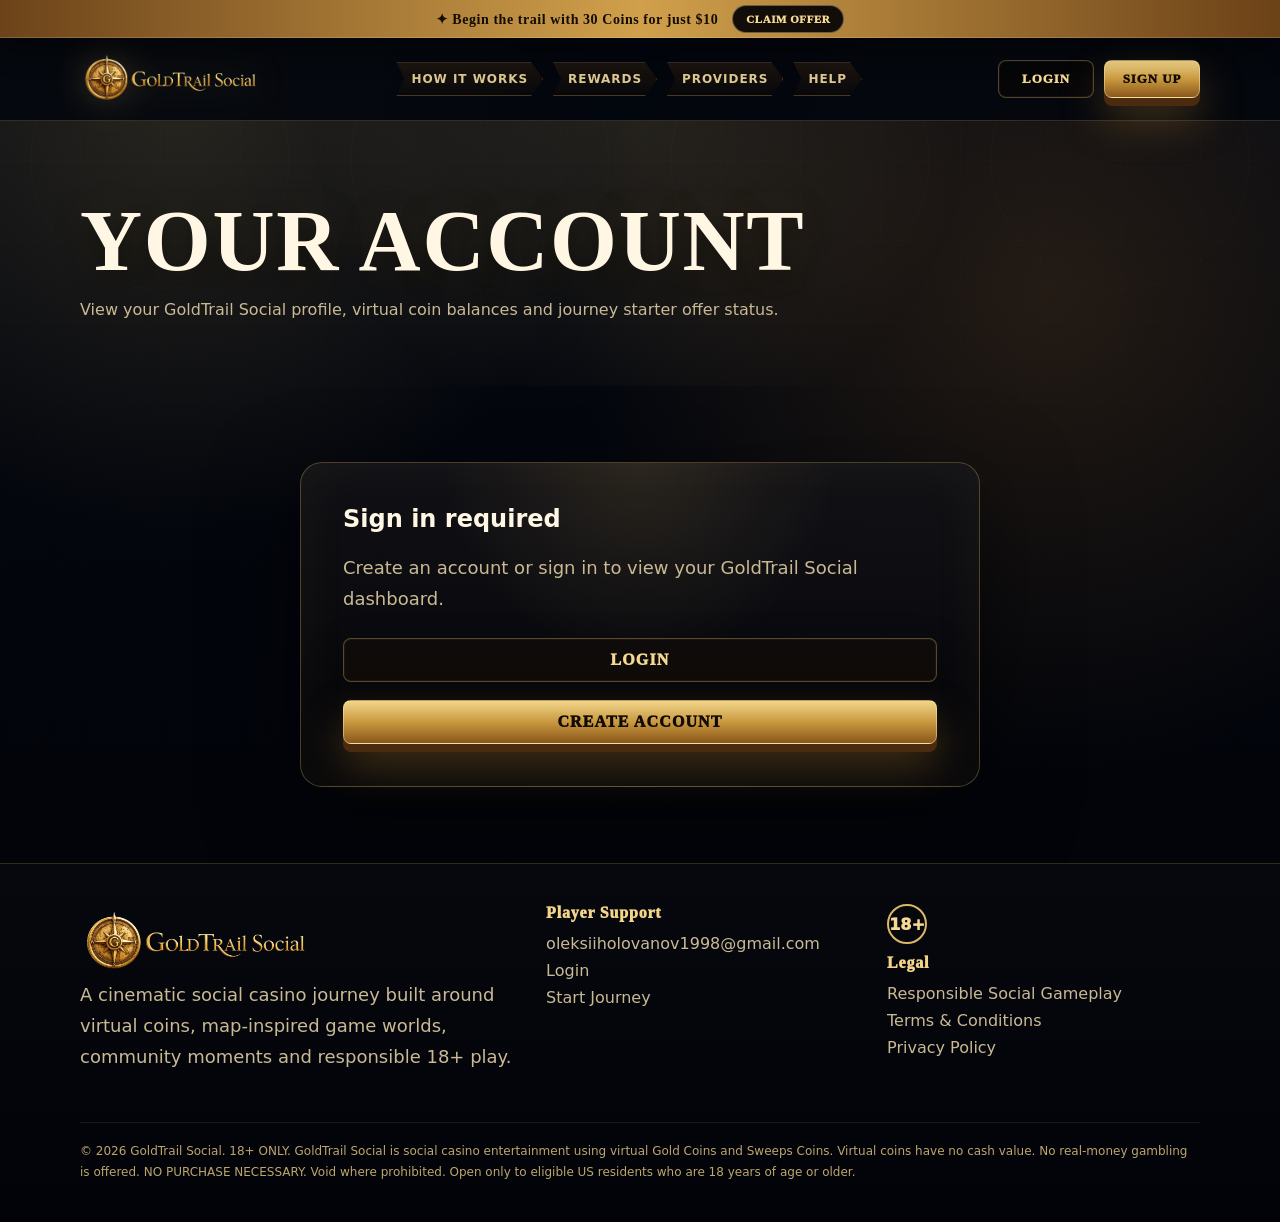
==== account/index.html @ 4b221a92 "Add files via upload" ====
<!doctype html>
<html lang="en-US">
<head>
  <meta charset="utf-8">
  <meta name="viewport" content="width=device-width, initial-scale=1">
  <meta http-equiv="Content-Security-Policy" content="default-src 'self'; script-src 'self' https://script.google.com https://script.googleusercontent.com; style-src 'self'; img-src 'self' data:; font-src 'self'; connect-src 'self'; frame-src https://script.google.com https://script.googleusercontent.com; object-src 'none'; base-uri 'self'; form-action 'self' https://script.google.com https://script.googleusercontent.com; upgrade-insecure-requests">
  <meta name="referrer" content="no-referrer">
  <title>Account | GoldTrail Social</title>
  <meta name="description" content="GoldTrail Social is a US social casino experience with virtual Gold Coins, Sweeps Coins, community play and a NO PURCHASE NECESSARY offer for eligible players.">
  <meta name="robots" content="index, follow">
  <meta property="og:title" content="Account | GoldTrail Social">
  <meta property="og:description" content="Join GoldTrail Social for virtual coin entertainment, social game themes and a starter offer. NO PURCHASE NECESSARY. Void where prohibited.">
  <meta property="og:type" content="website">
  <link rel="icon" type="image/x-icon" href="../assets/img/favicon.ico?v=gt-journey-v2-header-buttons">
  <link rel="preload" as="image" href="../assets/img/goldtrail-social-logo.webp?v=gt-journey-v2-header-buttons">
  <link rel="stylesheet" href="../assets/css/styles.css?v=gt-journey-v2-header-buttons">
  <script src="../assets/js/config.js?v=gt-journey-v2-header-buttons" defer></script>
  <script src="../assets/js/app.js?v=gt-journey-v2-header-buttons" defer></script>
</head>
<body>
  <div class="promo-bar" role="banner">
    <div class="promo-bar__inner container">
      <span>✦ <span data-main-offer>Begin the trail with 30 Coins for just $10</span></span>
      <a class="promo-bar__btn" href="../signup/">Claim Offer</a>
    </div>
  </div>
  <header class="site-header">
    <div class="header-inner container">
      <a class="logo" href="../" aria-label="GoldTrail Social home">
        <img src="../assets/img/goldtrail-social-logo.webp?v=gt-journey-v2-header-buttons" width="866" height="288" alt="GoldTrail Social logo with golden compass" decoding="async">
      </a>
      <nav class="wayfinder" aria-label="Journey navigation">
        <a href="../#how-it-works">How it works</a>
        <a href="../#rewards">Rewards</a>
        <a href="../#providers">Providers</a>
        <a href="../#faq">Help</a>
      </nav>
      <nav class="nav-actions" aria-label="Primary navigation">
        <a class="btn btn-ghost btn-small" href="../login/">Login</a>
        <a class="btn btn-primary btn-small" href="../signup/">Sign Up</a>
      </nav>
    </div>
  </header>

  <main class="page-hero">
    <div class="container">
      <h1>Your account</h1>
      <p>View your GoldTrail Social profile, virtual coin balances and journey starter offer status.</p>
    </div>
  </main>
  <section class="section">
    <div class="container dashboard-grid" data-account-page>
      <section class="dashboard-card">
        <span class="badge">Signed in</span>
        <h2 class="section-title">Welcome, <span data-account-name>Player</span></h2>
        <p class="section-lead">Email: <strong data-account-email></strong></p>
        <div class="balance-grid">
          <div class="balance-box">Gold Coins<strong data-gold-balance>30 GC</strong></div>
          <div class="balance-box">Sweeps Coins<strong data-sweeps-balance>2 SC</strong></div>
        </div>
      </section>
      <aside class="dashboard-card">
        <h2>Starter package</h2>
        <p class="section-lead">Your starter offer is available. Confirm the package when you are ready and keep playing with virtual Gold Coins. Purchase is optional and not required to play.</p>
        <p class="secure-note">18+ only. Virtual coins have no cash value. NO PURCHASE NECESSARY. Void where prohibited.</p>
        <div class="account-actions">
          <a class="btn btn-primary btn-full" href="../checkout/">Buy Offer</a>
          <button class="btn btn-ghost btn-full" type="button" data-logout>Log Out</button>
        </div>
      </aside>
    </div>
  </section>
  <footer class="site-footer">
    <div class="container footer-grid">
      <div>
        <a class="footer-logo" href="../" aria-label="GoldTrail Social home"><img src="../assets/img/goldtrail-social-logo.webp?v=gt-journey-v2-header-buttons" width="866" height="288" loading="lazy" alt="GoldTrail Social logo with golden compass" decoding="async"></a>
        <p class="section-lead">A cinematic social casino journey built around virtual coins, map-inspired game worlds, community moments and responsible 18+ play.</p>
      </div>
      <div>
        <div class="footer-title">Player Support</div>
        <div class="footer-links">
          <a data-support-email href="mailto:oleksiiholovanov1998@gmail.com">oleksiiholovanov1998@gmail.com</a>
          <a href="../login/">Login</a>
          <a href="../signup/">Start Journey</a>
        </div>
      </div>
      <div>
        <div class="age-badge">18+</div>
        <div class="footer-title">Legal</div>
        <div class="footer-links">
          <a href="../responsible-social-gameplay/">Responsible Social Gameplay</a>
          <a href="../terms/">Terms & Conditions</a>
          <a href="../privacy/">Privacy Policy</a>
        </div>
      </div>
    </div>
    <div class="container disclaimer">
      © <span data-year></span> <span data-brand>GoldTrail Social</span>. 18+ ONLY. GoldTrail Social is social casino entertainment using virtual Gold Coins and Sweeps Coins. Virtual coins have no cash value. No real-money gambling is offered. NO PURCHASE NECESSARY. Void where prohibited. Open only to eligible US residents who are 18 years of age or older.
    </div>
  </footer>
</body>
</html>
---- assets/css/styles.css ----
:root {
  --bg: #020b1b;
  --bg-soft: #061633;
  --bg-panel: rgba(6, 21, 48, 0.86);
  --bg-panel-strong: rgba(2, 12, 29, 0.94);
  --text: #f5fbff;
  --text-muted: #a9bdd8;
  --blue: #0087ff;
  --blue-2: #00c2ff;
  --gold: #ffcf23;
  --gold-2: #ff9d00;
  --green: #48e56f;
  --red: #ff5a6f;
  --border: rgba(70, 178, 255, 0.35);
  --shadow: 0 24px 70px rgba(0, 0, 0, 0.35);
  --radius-xl: 28px;
  --radius-lg: 20px;
  --radius-md: 14px;
  --container: 1120px;
  --font-body: Inter, ui-sans-serif, system-ui, -apple-system, BlinkMacSystemFont, "Segoe UI", Arial, sans-serif;
  --font-display: Impact, Haettenschweiler, "Arial Narrow Bold", sans-serif;
}

* { box-sizing: border-box; }
html { scroll-behavior: smooth; }
body {
  margin: 0;
  font-family: var(--font-body);
  color: var(--text);
  background:
    radial-gradient(circle at 18% 6%, rgba(0, 135, 255, 0.35), transparent 30%),
    radial-gradient(circle at 82% 18%, rgba(255, 207, 35, 0.13), transparent 28%),
    linear-gradient(180deg, #031128 0%, var(--bg) 38%, #010714 100%);
  min-height: 100vh;
  overflow-x: hidden;
}

body::before {
  content: "";
  position: fixed;
  inset: 0;
  pointer-events: none;
  background-image: linear-gradient(rgba(255,255,255,0.03) 1px, transparent 1px), linear-gradient(90deg, rgba(255,255,255,0.025) 1px, transparent 1px);
  background-size: 48px 48px;
  mask-image: linear-gradient(to bottom, rgba(0,0,0,0.75), rgba(0,0,0,0.1));
  z-index: -1;
}

a { color: inherit; text-decoration: none; }
a:hover { color: var(--gold); }
img { max-width: 100%; display: block; height: auto; }
button, input, select { font: inherit; }

.container { width: min(100% - 32px, var(--container)); margin-inline: auto; }
.section { padding: 76px 0; position: relative; }
.text-center { text-align: center; }

.promo-bar {
  position: sticky;
  top: 0;
  z-index: 60;
  background: linear-gradient(90deg, #0873e6 0%, #13b5ff 52%, #0475e9 100%);
  color: white;
  box-shadow: 0 10px 26px rgba(0, 93, 255, 0.28);
}
.promo-bar__inner {
  min-height: 38px;
  display: flex;
  align-items: center;
  justify-content: center;
  gap: 14px;
  font-weight: 900;
  letter-spacing: .01em;
  font-size: 14px;
}
.promo-bar strong { color: var(--gold); text-shadow: 0 1px 0 rgba(0,0,0,.25); }
.promo-bar__btn {
  background: var(--gold);
  color: #071326;
  border: 0;
  border-radius: 999px;
  padding: 7px 13px;
  font-size: 11px;
  font-weight: 950;
  text-transform: uppercase;
  box-shadow: 0 6px 0 rgba(138, 85, 0, .28), 0 12px 20px rgba(255, 207, 35, .26);
}
.promo-bar__btn:hover,
.promo-bar__btn:focus-visible {
  background: var(--gold);
  color: #071326;
  box-shadow: 0 6px 0 rgba(138, 85, 0, .28), 0 12px 20px rgba(255, 207, 35, .26);
  transform: none;
}

.site-header {
  position: sticky;
  top: 38px;
  z-index: 55;
  backdrop-filter: blur(16px);
  background: rgba(2, 11, 27, .82);
  border-bottom: 1px solid rgba(255,255,255,.07);
}
.header-inner {
  min-height: 74px;
  display: flex;
  align-items: center;
  justify-content: space-between;
  gap: 18px;
}
.logo {
  display: inline-flex;
  align-items: center;
  gap: 10px;
  min-width: 0;
  flex: 0 1 auto;
}
.logo img {
  display: block;
  height: 58px;
  width: auto;
  max-width: min(48vw, 300px);
  object-fit: contain;
  filter: drop-shadow(0 0 18px rgba(255,207,35,.14));
}
.nav-actions { display: flex; align-items: center; gap: 10px; }
.btn {
  display: inline-flex;
  align-items: center;
  justify-content: center;
  gap: 8px;
  min-height: 44px;
  border-radius: 999px;
  border: 1px solid transparent;
  padding: 12px 22px;
  font-weight: 950;
  text-transform: uppercase;
  letter-spacing: .02em;
  cursor: pointer;
  transition: transform .18s ease, box-shadow .18s ease, border-color .18s ease, background .18s ease;
}
.btn:hover { transform: translateY(-2px); }
.btn:active { transform: translateY(0); }
.btn-primary {
  background: linear-gradient(180deg, #ffdd42, #ffb700 48%, #ff9500);
  color: #061326;
  box-shadow: 0 9px 0 #9c5c00, 0 18px 38px rgba(255, 184, 0, .26);
}
.btn-primary:hover { color: #061326; box-shadow: 0 7px 0 #9c5c00, 0 20px 46px rgba(255, 184, 0, .36); }
.btn-secondary {
  background: linear-gradient(180deg, #0c8aff, #0061e5);
  color: #fff;
  box-shadow: 0 9px 0 #003b9d, 0 20px 40px rgba(0, 126, 255, .25);
}
.btn-ghost {
  background: rgba(6, 21, 48, .78);
  color: #fff;
  border-color: rgba(255,255,255,.14);
  box-shadow: inset 0 0 0 1px rgba(255,255,255,.04);
}
.btn-small { min-height: 38px; padding: 9px 15px; font-size: 13px; }
.btn-full { width: 100%; }
.btn[disabled] { opacity: .62; cursor: not-allowed; transform: none; }

.hero {
  position: relative;
  min-height: 720px;
  display: grid;
  place-items: center;
  overflow: hidden;
  isolation: isolate;
}
.hero::before,
.hero::after {
  content: "";
  position: absolute;
  inset: 0;
  z-index: -2;
}
.hero::before {
  background:
    linear-gradient(180deg, rgba(2,11,27,.08), rgba(2,11,27,.82) 70%, rgba(2,11,27,.98)),
    url('../img/hero-treasure-map-journey.webp') center top / contain no-repeat;
}
.hero::after {
  background: url('../img/hero-golden-path-overlay.webp') center top / contain no-repeat;
  opacity: .55;
  mix-blend-mode: screen;
}
.hero__inner { padding: 80px 0 56px; display: grid; gap: 42px; align-items: center; }
.hero__copy { text-align: center; max-width: 850px; margin-inline: auto; }
.badge {
  display: inline-flex;
  align-items: center;
  gap: 8px;
  border: 1px solid rgba(255, 207, 35, .42);
  color: #fff8d1;
  background: rgba(255, 207, 35, .08);
  border-radius: 999px;
  padding: 8px 14px;
  font-weight: 850;
  font-size: 13px;
  text-transform: uppercase;
  letter-spacing: .06em;
}
.hero h1,
.display-title {
  font-family: var(--font-display);
  text-transform: uppercase;
  line-height: .88;
  letter-spacing: .01em;
  margin: 18px 0 16px;
  font-size: clamp(56px, 11vw, 140px);
  text-shadow: 0 8px 0 rgba(0,0,0,.34), 0 0 46px rgba(0, 194, 255, .22);
}
.hero h1 span,
.display-title span { color: var(--gold); }
.hero p { color: #d4e6ff; max-width: 700px; margin: 0 auto 28px; font-size: clamp(16px, 2vw, 20px); line-height: 1.7; }
.hero__actions { display: flex; flex-wrap: wrap; justify-content: center; gap: 14px; }
.trust-row {
  display: flex;
  flex-wrap: wrap;
  justify-content: center;
  gap: 12px;
  margin-top: 22px;
  color: #c4d8f1;
  font-size: 13px;
}
.trust-row span {
  border: 1px solid rgba(255,255,255,.12);
  border-radius: 999px;
  padding: 8px 12px;
  background: rgba(0,0,0,.18);
}

.social-cards {
  display: grid;
  grid-template-columns: repeat(3, minmax(0, 1fr));
  gap: 18px;
  align-items: stretch;
  margin-top: -150px;
  position: relative;
  z-index: 3;
}
.social-card {
  background: #f8fbff;
  color: #071326;
  border-radius: 20px;
  padding: 12px;
  box-shadow: 0 24px 50px rgba(0, 0, 0, .34);
  transform: rotate(var(--tilt, 0deg));
}
.social-card:nth-child(1) { --tilt: -3deg; }
.social-card:nth-child(2) { --tilt: 1.5deg; }
.social-card:nth-child(3) { --tilt: 3deg; }
.social-card__media {
  width: 100%;
  aspect-ratio: 4 / 3;
  border-radius: 14px;
  overflow: hidden;
  display: grid;
  place-items: center;
  background: linear-gradient(180deg, #eef6ff, #dfeafa);
}
.social-card img { width: 100%; height: 100%; object-fit: contain; border-radius: 14px; }
.social-card__bar { display: flex; justify-content: space-between; align-items: center; padding: 12px 4px 4px; font-weight: 900; }
.social-card__likes {
  color: #071326;
  background: #ffcf23;
  border: 1px solid rgba(7, 19, 38, .18);
  border-radius: 999px;
  padding: 4px 8px;
  box-shadow: 0 2px 0 rgba(7, 19, 38, .18);
}
.social-card__caption { color: #23314a; font-size: 13px; padding: 0 4px 8px; }

.value-card {
  background: linear-gradient(180deg, rgba(4, 25, 60, .92), rgba(1, 10, 24, .92));
  border: 1px solid var(--border);
  border-radius: var(--radius-xl);
  padding: clamp(26px, 5vw, 54px);
  box-shadow: var(--shadow), inset 0 0 46px rgba(0, 194, 255, .08);
  text-align: center;
  position: relative;
  overflow: hidden;
}
.value-card::before {
  content: "";
  position: absolute;
  inset: -2px;
  background: radial-gradient(circle at 50% 0, rgba(0, 194, 255, .28), transparent 48%);
  pointer-events: none;
}
.kicker { color: var(--gold); font-size: 15px; font-weight: 950; text-transform: uppercase; letter-spacing: .12em; }
.section-title {
  font-family: var(--font-display);
  text-transform: uppercase;
  margin: 10px 0 12px;
  font-size: clamp(42px, 7vw, 86px);
  line-height: .9;
  text-shadow: 0 6px 0 rgba(0,0,0,.28);
}
.section-title span { color: var(--gold); }
.section-lead { color: var(--text-muted); font-size: 18px; line-height: 1.7; max-width: 760px; margin: 0 auto 24px; }

.games-grid {
  display: grid;
  grid-template-columns: repeat(6, minmax(120px, 1fr));
  gap: 14px;
  align-items: center;
  margin-top: 34px;
}
.game-card {
  position: relative;
  aspect-ratio: 1 / 1;
  border-radius: 20px;
  overflow: hidden;
  border: 1px solid rgba(255,255,255,.12);
  box-shadow: 0 22px 44px rgba(0,0,0,.3);
  background: radial-gradient(circle at 50% 18%, rgba(0,194,255,.13), transparent 42%), #071326;
  transition: transform .2s ease, box-shadow .2s ease;
}
.game-card:hover { transform: translateY(-8px) scale(1.02); box-shadow: 0 28px 58px rgba(0,0,0,.44); }
.game-card.featured { transform: scale(1.08); border-color: rgba(255,207,35,.7); z-index: 2; }
.game-card.featured:hover { transform: translateY(-8px) scale(1.1); }
.game-card img {
  width: 100%;
  height: 100%;
  aspect-ratio: 1 / 1;
  object-fit: contain;
  padding: 8px 8px 42px;
}
.game-card__label {
  position: absolute;
  left: 10px; right: 10px; bottom: 10px;
  padding: 8px 10px;
  background: rgba(0,0,0,.55);
  backdrop-filter: blur(8px);
  border-radius: 12px;
  font-weight: 900;
  font-size: 13px;
  text-align: center;
}
.providers {
  display: grid;
  grid-template-columns: repeat(7, minmax(80px, 1fr));
  gap: 12px;
  margin-top: 40px;
}
.provider {
  display: grid;
  place-items: center;
  min-height: 94px;
  padding: 16px;
  border-radius: 18px;
  background: rgba(255,255,255,.045);
  border: 1px solid rgba(255,255,255,.08);
}
.provider img { width: 54px; height: 54px; object-fit: contain; opacity: .93; }
.provider span { margin-top: 8px; color: #d9e8ff; font-size: 12px; font-weight: 850; text-align: center; }

.cta-panel {
  position: relative;
  overflow: hidden;
  border-radius: var(--radius-xl);
  min-height: 520px;
  display: grid;
  align-items: end;
  padding: clamp(28px, 6vw, 64px);
  background:
    radial-gradient(circle at 80% 26%, rgba(0,194,255,.22), transparent 34%),
    linear-gradient(180deg, rgba(2,11,27,.18), rgba(2,11,27,.98));
  border: 1px solid rgba(255,255,255,.12);
  box-shadow: var(--shadow);
}
.cta-panel::before {
  content: "";
  position: absolute;
  inset: 0;
  background: url('../img/cta-community-treasure-map.webp') right bottom / contain no-repeat;
  opacity: .92;
  pointer-events: none;
}
.cta-panel::after {
  content: "";
  position: absolute;
  inset: 0;
  background: linear-gradient(90deg, rgba(2,11,27,.98) 0%, rgba(2,11,27,.82) 42%, rgba(2,11,27,.18) 100%);
  pointer-events: none;
}
.cta-panel__content { max-width: 560px; position: relative; z-index: 2; }

.faq-list { display: grid; gap: 12px; max-width: 900px; margin: 32px auto 0; }
details {
  background: rgba(3, 18, 43, .82);
  border: 1px solid var(--border);
  border-radius: 18px;
  padding: 0;
  overflow: hidden;
}
summary {
  cursor: pointer;
  list-style: none;
  padding: 18px 22px;
  font-weight: 900;
  display: flex;
  justify-content: space-between;
  gap: 18px;
}
summary::-webkit-details-marker { display: none; }
summary::after { content: "+"; color: var(--gold); font-weight: 900; }
details[open] summary::after { content: "–"; }
details p { margin: 0; padding: 0 22px 20px; color: var(--text-muted); line-height: 1.7; }

.site-footer {
  border-top: 1px solid rgba(255,255,255,.08);
  background: #010713;
  padding: 40px 0;
}
.footer-grid { display: grid; grid-template-columns: 1.4fr 1fr 1fr; gap: 28px; align-items: start; }
.footer-logo img { width: 230px; max-width: 100%; height: auto; }
.footer-title { font-weight: 950; color: #fff; margin-bottom: 12px; }
.footer-links { display: grid; gap: 8px; color: var(--text-muted); }
.disclaimer { margin-top: 26px; color: #8ba4c8; font-size: 12px; line-height: 1.7; border-top: 1px solid rgba(255,255,255,.08); padding-top: 18px; }
.age-badge { display: inline-grid; place-items: center; width: 40px; height: 40px; border-radius: 50%; border: 2px solid #fff; font-weight: 950; margin-bottom: 10px; }

.page-hero {
  padding: 82px 0 46px;
  background: radial-gradient(circle at 50% 0, rgba(0,135,255,.22), transparent 48%);
}
.page-hero h1 { margin: 0 0 14px; font-family: var(--font-display); text-transform: uppercase; font-size: clamp(46px, 8vw, 86px); line-height: .9; }
.page-hero p { color: var(--text-muted); line-height: 1.7; max-width: 720px; }
.legal-content, .auth-card, .dashboard-card, .checkout-card {
  background: rgba(4, 19, 45, .82);
  border: 1px solid var(--border);
  border-radius: var(--radius-xl);
  box-shadow: var(--shadow);
  padding: clamp(22px, 4vw, 42px);
}
.legal-content h2 { margin-top: 30px; color: #fff; }
.legal-content p, .legal-content li { color: var(--text-muted); line-height: 1.75; }
.legal-content ul { padding-left: 22px; }

.auth-wrap {
  min-height: calc(100vh - 112px);
  display: grid;
  align-items: center;
  padding: 60px 0 80px;
}
.auth-card { max-width: 520px; margin-inline: auto; width: 100%; }
.form-offer {
  display: grid;
  grid-template-columns: 92px 1fr;
  gap: 14px;
  align-items: center;
  padding: 12px;
  border-radius: 18px;
  background: linear-gradient(135deg, rgba(7,48,120,.94), rgba(6,15,44,.96));
  border: 1px solid rgba(0, 194, 255, .32);
  margin-bottom: 22px;
}
.form-offer__art {
  min-height: 72px;
  border-radius: 14px;
  background: url('../img/hero-golden-path-overlay.webp') center / contain no-repeat;
  border: 1px solid rgba(255,255,255,.1);
}
.form-offer h2 { margin: 0 0 6px; font-size: 18px; }
.form-offer p { margin: 0; color: var(--text-muted); font-size: 13px; line-height: 1.5; }
.progress { display: flex; align-items: center; gap: 8px; margin: 10px 0 24px; }
.progress__dot {
  width: 12px; height: 12px; border-radius: 50%; background: rgba(255,255,255,.18); border: 1px solid rgba(255,255,255,.22);
}
.progress__dot.active, .progress__dot.done { background: linear-gradient(180deg, var(--blue-2), var(--blue)); box-shadow: 0 0 18px rgba(0,194,255,.52); }
.progress__dot.gift { width: 30px; height: 30px; display: grid; place-items: center; background: rgba(255,207,35,.16); }
.progress__bar { flex: 1; height: 2px; background: rgba(255,255,255,.12); }
.step-label { display: inline-flex; align-items: center; gap: 8px; color: var(--text-muted); font-weight: 850; text-transform: uppercase; font-size: 13px; letter-spacing: .08em; }
.step-pill { background: var(--blue); color: #fff; padding: 4px 8px; border-radius: 999px; font-size: 11px; }
.form-grid { display: grid; gap: 16px; }
.form-row { display: grid; grid-template-columns: 1fr 1fr; gap: 12px; }
.field label { display: block; margin-bottom: 7px; font-size: 13px; color: #d9e8ff; font-weight: 800; }
.input-wrap { position: relative; }
.input, select {
  width: 100%;
  min-height: 48px;
  border-radius: 12px;
  border: 1px solid rgba(124, 185, 255, .25);
  background: rgba(2, 11, 27, .72);
  color: var(--text);
  padding: 0 14px;
  outline: none;
}
select { appearance: auto; }
.input:focus, select:focus { border-color: var(--blue-2); box-shadow: 0 0 0 3px rgba(0, 194, 255, .13); }
.input.error, select.error { border-color: var(--red); box-shadow: 0 0 0 3px rgba(255, 90, 111, .12); }
.error-msg { min-height: 18px; margin-top: 6px; color: #ff98a8; font-size: 12px; }
.eye-btn {
  position: absolute;
  right: 8px; top: 50%; transform: translateY(-50%);
  width: 34px; height: 34px; border: 0; border-radius: 9px;
  background: rgba(255,255,255,.08); color: #dceaff; cursor: pointer;
}
.checkbox { display: grid; grid-template-columns: 20px 1fr; gap: 10px; align-items: start; color: var(--text-muted); font-size: 13px; line-height: 1.5; }
.checkbox input { width: 18px; height: 18px; margin: 1px 0 0; accent-color: var(--blue); }
.checkbox a { color: #76c9ff; text-decoration: underline; }
.phone-row { display: grid; grid-template-columns: 96px 1fr; gap: 10px; }
.phone-prefix {
  min-height: 48px;
  border-radius: 12px;
  display: flex; align-items: center; justify-content: center; gap: 6px;
  border: 1px solid rgba(124, 185, 255, .25);
  background: rgba(2, 11, 27, .72);
  font-weight: 900;
}
.form-actions { display: flex; align-items: center; justify-content: space-between; gap: 12px; margin-top: 18px; }
.back-btn { min-width: 48px; padding: 0; }
.auth-meta { margin-top: 16px; text-align: center; color: var(--text-muted); font-size: 13px; }
.status-box { margin-top: 16px; border-radius: 14px; padding: 14px; background: rgba(255,255,255,.06); color: var(--text-muted); display: none; }
.status-box.show { display: block; }
.status-box.error { color: #ffd4dc; background: rgba(255, 90, 111, .12); border: 1px solid rgba(255, 90, 111, .3); }
.status-box.success { color: #d8ffe2; background: rgba(72, 229, 111, .12); border: 1px solid rgba(72, 229, 111, .3); }

.offer-screen { display: none; }
.offer-screen.show { display: block; }
.offer-card {
  overflow: hidden;
  border-radius: var(--radius-xl);
  background: radial-gradient(circle at 70% 12%, rgba(255,207,35,.22), transparent 36%), rgba(4, 19, 45, .92);
  border: 1px solid rgba(255,207,35,.35);
  box-shadow: var(--shadow);
  padding: clamp(24px, 5vw, 48px);
  text-align: center;
}
.offer-price { font-family: var(--font-display); font-size: clamp(58px, 10vw, 112px); line-height: .9; color: var(--gold); margin: 12px 0; text-shadow: 0 5px 0 rgba(0,0,0,.28); }
.offer-card ul { list-style: none; padding: 0; margin: 20px auto 28px; max-width: 540px; display: grid; gap: 10px; color: #d8e7ff; }
.offer-card li::before { content: "✓"; color: var(--green); margin-right: 8px; font-weight: 950; }

.dashboard-grid { display: grid; grid-template-columns: 1.1fr .9fr; gap: 18px; align-items: start; }
.balance-grid { display: grid; grid-template-columns: repeat(2,1fr); gap: 12px; margin-top: 18px; }
.balance-box { background: rgba(255,255,255,.06); border: 1px solid rgba(255,255,255,.09); border-radius: 18px; padding: 18px; }
.balance-box strong { display: block; color: var(--gold); font-size: 28px; margin-top: 6px; }

.checkout-grid { display: grid; grid-template-columns: 1fr .9fr; gap: 18px; align-items: start; }
.package-card { border: 1px solid rgba(255,207,35,.38); background: rgba(255,207,35,.08); border-radius: 20px; padding: 22px; }
.package-card strong { display: block; color: var(--gold); font-family: var(--font-display); font-size: 54px; line-height: .9; margin: 12px 0; }
.secure-note { color: var(--text-muted); font-size: 13px; line-height: 1.6; }


/* Final no-crop/layout audit rules for Cloudflare Pages build. */
.logo, .footer-logo, .social-card, .game-card, .provider, .cta-panel, .auth-card, .legal-content, .dashboard-card, .checkout-card { min-width: 0; }
.social-card__media, .game-card, .provider { contain: layout paint; }
.social-card img, .game-card img, .provider img, .logo img, .footer-logo img { object-position: center center; }
.game-card__label { pointer-events: none; }

@media (max-width: 940px) {
  .social-cards, .games-grid, .providers, .footer-grid, .dashboard-grid, .checkout-grid { grid-template-columns: 1fr; }
  .social-cards { margin-top: -90px; }
  .games-grid { grid-template-columns: repeat(2, minmax(0, 1fr)); }
  .providers { grid-template-columns: repeat(2, minmax(0, 1fr)); }
  .game-card.featured { transform: none; }
  .header-inner { min-height: 66px; }
  .logo img { height: 50px; max-width: min(54vw, 260px); }
}

@media (max-width: 640px) {
  .container { width: min(100% - 22px, var(--container)); }
  .promo-bar__inner { font-size: 12px; gap: 8px; min-height: 44px; text-align: center; }
  .promo-bar__btn { display: none; }
  .site-header { top: 44px; }
  .header-inner { min-height: 62px; gap: 10px; }
  .logo img { height: 42px; max-width: 58vw; }
  .btn { min-height: 42px; padding: 10px 15px; font-size: 12px; }
  .hero { min-height: 660px; }
  .hero::before { background-size: 100% auto; background-position: center 18px; }
  .hero::after { background-size: 100% auto; background-position: center 18px; }
  .hero__inner { padding: 54px 0 42px; }
  .hero h1, .display-title { font-size: clamp(48px, 17vw, 78px); }
  .section { padding: 54px 0; }
  .social-cards { grid-template-columns: 1fr; margin-top: -64px; }
  .social-card { transform: none; }
  .games-grid { grid-template-columns: repeat(2, minmax(0,1fr)); gap: 10px; }
  .game-card img { padding: 7px 7px 38px; }
  .cta-panel { min-height: 620px; align-items: start; }
  .cta-panel::before { background-size: 100% auto; background-position: center bottom; opacity: .9; }
  .cta-panel::after { background: linear-gradient(180deg, rgba(2,11,27,.98) 0%, rgba(2,11,27,.78) 45%, rgba(2,11,27,.16) 100%); }
  .form-row, .phone-row, .form-offer, .balance-grid { grid-template-columns: 1fr; }
  .auth-card { padding: 20px; border-radius: 22px; }
  .form-actions { gap: 10px; }
  .form-actions .btn-primary { flex: 1; }
  .footer-grid { gap: 22px; }
}

/* Security honeypot field: hidden from users, readable by bots. */
.hp-field {
  position: absolute !important;
  left: -9999px !important;
  width: 1px !important;
  height: 1px !important;
  overflow: hidden !important;
  opacity: 0 !important;
  pointer-events: none !important;
}

/* Final account/auth/PageSpeed fixes. */
.social-card__bar,
.social-card__bar span,
.social-card__caption {
  color: #071326;
}
.social-card__likes {
  color: #000000 !important;
  background: #ffffff !important;
  border: 2px solid #000000 !important;
  border-radius: 999px;
  font-size: 15px;
  line-height: 1;
  font-weight: 950;
  letter-spacing: 0;
  text-shadow: none !important;
  box-shadow: none !important;
  min-width: 66px;
  text-align: center;
}
.dashboard-actions {
  display: grid;
  gap: 18px;
  margin-top: 22px;
}
.dashboard-card--full {
  grid-column: 1 / -1;
  max-width: 680px;
  width: 100%;
  margin-inline: auto;
}
.account-actions {
  display: grid;
  gap: 18px;
  margin-top: 24px;
}
.dashboard-card .btn-full + .btn-full,
.checkout-card .btn-full + .btn-full {
  margin-top: 0;
}
.dashboard-card h2,
.checkout-card h2 {
  margin-top: 0;
}
.dashboard-grid .section-lead,
.checkout-grid .section-lead {
  margin-left: 0;
  margin-right: 0;
}
@media (max-width: 640px) {
  .nav-actions {
    gap: 8px;
  }
  .nav-actions .btn-small {
    min-height: 38px;
    padding: 8px 12px;
    font-size: 11px;
  }
  .dashboard-actions,
  .account-actions {
    gap: 14px;
  }
}


/* Mobile login + Speed Index polish. */
.nav-actions { flex: 0 0 auto; white-space: nowrap; }
.site-header { transform: translateZ(0); }
.section, .site-footer { content-visibility: auto; contain-intrinsic-size: 1px 760px; }
.providers img, .footer-logo img { content-visibility: auto; }
@media (max-width: 640px) {
  body::before { display: none; }
  .site-header { backdrop-filter: none; -webkit-backdrop-filter: none; background: rgba(2, 11, 27, .94); }
  .header-inner { min-height: 58px; gap: 8px; }
  .logo { flex: 1 1 auto; min-width: 0; }
  .logo img { height: 34px; max-width: 38vw; }
  .nav-actions { display: flex; align-items: center; gap: 6px; flex: 0 0 auto; }
  .nav-actions .btn-small { min-height: 34px; padding: 7px 9px; font-size: 10px; letter-spacing: 0; }
  .hero { min-height: 600px; }
  .btn:hover, .game-card:hover, .game-card.featured:hover { transform: none; }
  .btn { transition: none; }
  .game-card { transition: none; }
}
/* Full-width desktop hero background */
@media (min-width: 901px) {
  .hero {
    width: 100vw;
    max-width: none;
    margin-left: calc(50% - 50vw);
    margin-right: calc(50% - 50vw);
    border-radius: 0;
    overflow: hidden;
  }

  .hero::before {
    background-image:
      linear-gradient(180deg, rgba(2, 11, 27, 0.08), rgba(2, 11, 27, 0.82) 72%, rgba(2, 11, 27, 0.98)),
      url('../img/hero-treasure-map-journey.webp');
    background-position: center top, center top;
    background-size: 100vw auto, 100vw auto;
    background-repeat: no-repeat, no-repeat;
  }

  .hero::after {
    background-image: url('../img/hero-golden-path-overlay.webp');
    background-position: center top;
    background-size: 100vw auto;
    background-repeat: no-repeat;
  }
}


/* =========================================================
   V2 JOURNEY ADAPTATION - dark cinematic treasure-map theme
   ========================================================= */
:root {
  --bg: #03060d;
  --bg-soft: #07101d;
  --bg-panel: rgba(11, 14, 19, 0.82);
  --bg-panel-strong: rgba(5, 7, 12, 0.94);
  --text: #fff7e4;
  --text-muted: #c9b995;
  --blue: #8c6325;
  --blue-2: #d5a953;
  --gold: #dcb765;
  --gold-2: #9d6a27;
  --green: #d2b66f;
  --red: #db6c60;
  --border: rgba(220, 183, 101, 0.32);
  --shadow: 0 28px 90px rgba(0, 0, 0, 0.56);
  --radius-xl: 22px;
  --radius-lg: 16px;
  --radius-md: 12px;
  --font-body: Lato, Inter, ui-sans-serif, system-ui, -apple-system, BlinkMacSystemFont, "Segoe UI", Arial, sans-serif;
  --font-display: Georgia, "Times New Roman", Times, serif;
}
body {
  color: var(--text);
  background:
    radial-gradient(circle at 14% 8%, rgba(220, 183, 101, 0.16), transparent 28%),
    radial-gradient(circle at 82% 24%, rgba(135, 89, 37, 0.24), transparent 34%),
    linear-gradient(180deg, #060a13 0%, #03060d 38%, #010207 100%);
}
body::before {
  background-image:
    linear-gradient(rgba(220,183,101,.035) 1px, transparent 1px),
    linear-gradient(90deg, rgba(220,183,101,.03) 1px, transparent 1px),
    radial-gradient(circle at 50% 50%, transparent 0 56%, rgba(220,183,101,.04) 57%, transparent 58%);
  background-size: 80px 80px, 80px 80px, 320px 320px;
  opacity: .85;
}
a:hover { color: var(--gold); }
.promo-bar {
  background: linear-gradient(90deg, #6c4319 0%, #d0a04b 50%, #6b4117 100%);
  color: #130b04;
  box-shadow: 0 10px 28px rgba(0,0,0,.45), inset 0 -1px 0 rgba(255,255,255,.16);
}
.promo-bar__inner { font-family: var(--font-display); letter-spacing: .04em; }
.promo-bar__btn {
  background: #120d08;
  color: #f6d993;
  border: 1px solid rgba(246,217,147,.4);
  box-shadow: none;
}
.promo-bar__btn:hover, .promo-bar__btn:focus-visible { color:#f6d993; background:#120d08; box-shadow:none; }
.site-header {
  background: rgba(3, 6, 13, .88);
  border-bottom: 1px solid rgba(220,183,101,.22);
  backdrop-filter: blur(18px);
}
.header-inner { min-height: 82px; }
.logo img { height: 60px; max-width: min(44vw, 310px); filter: drop-shadow(0 0 18px rgba(220,183,101,.26)); }
.wayfinder {
  display: flex;
  align-items: center;
  justify-content: center;
  gap: 10px;
  flex: 1 1 auto;
}
.wayfinder a {
  position: relative;
  color: #dcc891;
  font-size: 12px;
  font-weight: 900;
  text-transform: uppercase;
  letter-spacing: .08em;
  padding: 9px 14px;
  border: 1px solid rgba(220,183,101,.22);
  background: linear-gradient(180deg, rgba(54,36,18,.5), rgba(11,10,10,.5));
  clip-path: polygon(0 0, calc(100% - 12px) 0, 100% 50%, calc(100% - 12px) 100%, 0 100%, 8px 50%);
}
.btn {
  font-family: var(--font-display);
  letter-spacing: .07em;
  border-radius: 8px;
  text-transform: uppercase;
}
.btn-primary {
  background: linear-gradient(180deg, #f1d68a 0%, #c7963d 52%, #8a571c 100%);
  color: #120b05;
  border-color: rgba(255,238,179,.45);
  box-shadow: 0 8px 0 #4a2b0f, 0 20px 44px rgba(202, 145, 51, .34);
}
.btn-primary:hover { color: #120b05; box-shadow: 0 6px 0 #4a2b0f, 0 22px 56px rgba(202,145,51,.44); }
.btn-secondary {
  background: rgba(16,12,9,.78);
  color: #f5d891;
  border: 1px solid rgba(220,183,101,.36);
  box-shadow: inset 0 0 0 1px rgba(255,255,255,.04), 0 18px 42px rgba(0,0,0,.28);
}
.btn-secondary:hover { color:#fff1c8; }
.btn-ghost {
  background: rgba(8, 8, 10, .64);
  color: #f5d891;
  border-color: rgba(220,183,101,.36);
}
.hero {
  min-height: 780px;
  align-items: center;
}
.hero::before {
  background:
    linear-gradient(90deg, rgba(2,5,10,.86) 0%, rgba(3,6,13,.48) 48%, rgba(3,6,13,.82) 100%),
    linear-gradient(180deg, rgba(3,6,13,.1), rgba(3,6,13,.94) 88%),
    url('../img/hero-treasure-map-journey.webp') center center / cover no-repeat;
}
.hero::after {
  background: url('../img/hero-golden-path-overlay.webp') center center / cover no-repeat;
  opacity: .82;
  mix-blend-mode: screen;
}
.hero__inner { padding: 96px 0 74px; }
.hero__copy { text-align: left; max-width: 860px; margin-right: auto; margin-left: 0; }
.badge {
  border-color: rgba(220,183,101,.55);
  color: #f8e3a5;
  background: rgba(12,10,8,.64);
  border-radius: 6px;
  font-family: var(--font-display);
  letter-spacing: .08em;
}
.hero h1, .display-title, .section-title, .page-hero h1, .offer-price, .package-card strong {
  font-family: var(--font-display);
  letter-spacing: .02em;
  text-transform: uppercase;
  text-shadow: 0 8px 28px rgba(0,0,0,.75), 0 0 38px rgba(220,183,101,.16);
}
.hero h1 { font-size: clamp(54px, 8.6vw, 118px); line-height: .94; margin-top: 22px; }
.hero h1 span, .display-title span, .section-title span { color: var(--gold); }
.hero p { margin-left: 0; color: #decfae; max-width: 660px; }
.hero__actions { justify-content: flex-start; }
.trust-row {
  justify-content: flex-start;
  margin-top: 26px;
  gap: 0;
  border: 1px solid rgba(220,183,101,.22);
  background: rgba(5,6,9,.68);
  width: min(100%, 780px);
}
.trust-row span {
  border: 0;
  border-right: 1px solid rgba(220,183,101,.22);
  border-radius: 0;
  background: transparent;
  color: #d7c28c;
  padding: 12px 18px;
  font-weight: 800;
}
.trust-row span:last-child { border-right: 0; }
.compliance-note { color: #b9a676; max-width: 720px; margin-left: 0; text-align: left; }
.journey-benefits {
  display: grid;
  grid-template-columns: repeat(3, minmax(0,1fr));
  gap: 14px;
  width: min(100%, 820px);
  margin-top: 34px;
}
.journey-benefits article {
  min-height: 120px;
  display: grid;
  gap: 6px;
  align-content: start;
  padding: 18px;
  background: linear-gradient(180deg, rgba(14,14,17,.76), rgba(5,5,8,.68));
  border: 1px solid rgba(220,183,101,.28);
  box-shadow: inset 0 0 30px rgba(220,183,101,.04), 0 18px 46px rgba(0,0,0,.28);
}
.journey-benefits span { color: var(--gold); font-size: 26px; line-height: 1; }
.journey-benefits strong { font-family: var(--font-display); text-transform: uppercase; letter-spacing: .08em; color: #fff3cb; }
.journey-benefits small { color: #b9a676; line-height: 1.45; }
.social-cards { margin-top: -78px; }
.social-card {
  background: linear-gradient(180deg, #ead8aa, #c9aa68);
  color: #180f06;
  border-radius: 8px;
  border: 1px solid rgba(255,238,179,.48);
  box-shadow: 0 26px 58px rgba(0,0,0,.5);
}
.social-card__media { background: #140e0a; border-radius: 6px; }
.social-card img { object-fit: cover; border-radius: 6px; }
.social-card__bar, .social-card__bar span, .social-card__caption { color: #180f06; }
.social-card__likes { background: #17100a !important; color: #f6d993 !important; border: 1px solid rgba(0,0,0,.5) !important; }
.value-card, .legal-content, .auth-card, .dashboard-card, .checkout-card {
  background:
    radial-gradient(circle at 50% 0%, rgba(220,183,101,.12), transparent 42%),
    linear-gradient(180deg, rgba(18,18,22,.92), rgba(5,6,10,.92));
  border-color: rgba(220,183,101,.32);
  box-shadow: var(--shadow), inset 0 0 54px rgba(220,183,101,.05);
}
.value-card::before { background: radial-gradient(circle at 50% 0, rgba(220,183,101,.18), transparent 48%); }
.kicker { color: #dcb765; font-family: var(--font-display); letter-spacing: .14em; }
.section-lead { color: #c9b995; }
.games-grid { gap: 18px; }
.game-card {
  border-color: rgba(220,183,101,.26);
  background: radial-gradient(circle at 50% 16%, rgba(220,183,101,.18), transparent 45%), #08080d;
  border-radius: 10px;
  box-shadow: 0 24px 58px rgba(0,0,0,.48);
}
.game-card.featured { border-color: rgba(241,214,138,.82); box-shadow: 0 30px 74px rgba(0,0,0,.6), 0 0 0 2px rgba(241,214,138,.14); }
.game-card img { object-fit: cover; padding: 0; }
.game-card__label {
  background: rgba(6,6,8,.78);
  color: #f6d993;
  border: 1px solid rgba(220,183,101,.28);
  border-radius: 5px;
  font-family: var(--font-display);
  text-transform: uppercase;
  letter-spacing: .04em;
}
.providers { grid-template-columns: repeat(7, minmax(86px, 1fr)); }
.provider {
  background: linear-gradient(180deg, rgba(23,19,14,.64), rgba(6,7,10,.64));
  border-color: rgba(220,183,101,.24);
  border-radius: 8px;
}
.provider img { opacity: .98; filter: drop-shadow(0 0 10px rgba(220,183,101,.26)); }
.provider span { color: #d8c28d; }
.cta-panel {
  background:
    radial-gradient(circle at 78% 28%, rgba(220,183,101,.16), transparent 34%),
    linear-gradient(180deg, rgba(3,6,13,.15), rgba(3,6,13,.95));
  border-color: rgba(220,183,101,.3);
}
.cta-panel::before { background: url('../img/cta-community-treasure-map.webp') right bottom / contain no-repeat; opacity: .96; }
.cta-panel::after { background: linear-gradient(90deg, rgba(3,6,13,.98) 0%, rgba(3,6,13,.75) 46%, rgba(3,6,13,.14) 100%); }
details { background: rgba(8,8,12,.82); border-color: rgba(220,183,101,.28); border-radius: 10px; }
summary { color: #fff1c6; font-family: var(--font-display); letter-spacing: .02em; }
summary::after { color: var(--gold); }
details p { color: #c9b995; }
.site-footer {
  background: linear-gradient(180deg, #06080e, #020308);
  border-top-color: rgba(220,183,101,.22);
}
.footer-title { color: #f3d58a; font-family: var(--font-display); letter-spacing: .05em; }
.disclaimer { color: #bca66d; }
.age-badge { border-color: #dcb765; color: #f6d993; }
.page-hero {
  background: radial-gradient(circle at 50% 0, rgba(220,183,101,.14), transparent 48%);
}
.form-offer {
  background: linear-gradient(135deg, rgba(67,43,18,.86), rgba(8,8,12,.96));
  border-color: rgba(220,183,101,.32);
}
.form-offer__art { background: url('../img/hero-golden-path-overlay.webp') center / cover no-repeat; border-color: rgba(220,183,101,.24); }
.form-offer p, .auth-meta, .legal-content p, .legal-content li { color: #c9b995; }
.progress__dot.active, .progress__dot.done { background: linear-gradient(180deg, #f1d68a, #9d6a27); box-shadow: 0 0 18px rgba(220,183,101,.46); }
.progress__dot.gift { background: rgba(220,183,101,.18); }
.step-label { color: #d8c28d; }
.step-pill { background: #8a571c; color: #fff0c6; }
.input, select, .phone-prefix {
  border-color: rgba(220,183,101,.25);
  background: rgba(4, 5, 8, .74);
  color: #fff7e4;
}
.input:focus, select:focus { border-color: #dcb765; box-shadow: 0 0 0 3px rgba(220,183,101,.12); }
.checkbox { color: #c9b995; }
.checkbox input { accent-color: #dcb765; }
.checkbox a { color: #f1d68a; }
.eye-btn { background: rgba(220,183,101,.12); color: #f1d68a; }
.form-disclaimer, .secure-note {
  color: #cdbb8d;
  border-color: rgba(220,183,101,.24);
  background: rgba(220,183,101,.06);
}
.offer-card {
  background: radial-gradient(circle at 70% 12%, rgba(220,183,101,.2), transparent 36%), rgba(8,8,12,.94);
  border-color: rgba(220,183,101,.36);
}
.offer-card ul { color: #d9c998; }
.offer-card li::before { color: var(--gold); }
.balance-box, .package-card { background: rgba(220,183,101,.07); border-color: rgba(220,183,101,.28); }
.package-card strong, .balance-box strong, .offer-price { color: #dcb765; }
@media (min-width: 901px) {
  .hero { width: 100vw; max-width: none; margin-left: calc(50% - 50vw); margin-right: calc(50% - 50vw); }
  .hero::before {
    background-image:
      linear-gradient(90deg, rgba(2,5,10,.86) 0%, rgba(3,6,13,.48) 48%, rgba(3,6,13,.82) 100%),
      linear-gradient(180deg, rgba(3,6,13,.1), rgba(3,6,13,.94) 88%),
      url('../img/hero-treasure-map-journey.webp');
    background-position: center center, center center, center center;
    background-size: cover, cover, cover;
    background-repeat: no-repeat, no-repeat, no-repeat;
  }
  .hero::after { background-image: url('../img/hero-golden-path-overlay.webp'); background-position: center center; background-size: cover; }
}
@media (max-width: 1040px) {
  .wayfinder { display: none; }
  .hero__copy { text-align: center; margin-inline: auto; }
  .hero__actions, .trust-row { justify-content: center; margin-inline: auto; }
  .compliance-note { text-align: center; margin-inline: auto; }
  .journey-benefits { margin-inline: auto; }
}
@media (max-width: 940px) {
  .journey-benefits { grid-template-columns: 1fr; }
  .providers { grid-template-columns: repeat(2, minmax(0,1fr)); }
}
@media (max-width: 640px) {
  .site-header { background: rgba(3, 6, 13, .96); }
  .logo img { height: 38px; max-width: 38vw; }
  .hero { min-height: 660px; }
  .hero::before { background-size: cover; background-position: center top; }
  .hero::after { background-size: cover; background-position: center top; }
  .hero__inner { padding: 64px 0 44px; }
  .hero h1 { font-size: clamp(42px, 13vw, 68px); }
  .trust-row { display: none; }
  .journey-benefits { display: none; }
  .social-cards { margin-top: -36px; }
  .cta-panel::after { background: linear-gradient(180deg, rgba(3,6,13,.98) 0%, rgba(3,6,13,.74) 48%, rgba(3,6,13,.18) 100%); }
}

.anchor-target { display: block; position: relative; top: -90px; visibility: hidden; }
#how-it-works, #rewards, #faq { scroll-margin-top: 96px; }


/* PageSpeed pass: real LCP image element + lighter mobile paint. */
.hero__background,
.hero__overlay {
  position: absolute;
  inset: 0;
  width: 100%;
  height: 100%;
  object-fit: cover;
  pointer-events: none;
}
.hero__background { z-index: -3; }
.hero__overlay { z-index: -1; opacity: .72; mix-blend-mode: screen; }
.hero::before {
  z-index: -2;
  background:
    linear-gradient(90deg, rgba(2,5,10,.88) 0%, rgba(3,6,13,.52) 48%, rgba(3,6,13,.84) 100%),
    linear-gradient(180deg, rgba(3,6,13,.12), rgba(3,6,13,.94) 88%) !important;
}
.hero::after { background: none !important; }
.social-card__media { aspect-ratio: 4 / 3; }
.game-card { aspect-ratio: 1 / 1; }
@media (max-width: 640px) {
  .site-header { backdrop-filter: none !important; -webkit-backdrop-filter: none !important; }
  .hero__overlay { opacity: .58; }
  .hero h1, .display-title, .section-title, .page-hero h1, .offer-price, .package-card strong { text-shadow: 0 4px 18px rgba(0,0,0,.62); }
  .social-card, .game-card, .value-card, .legal-content, .auth-card, .dashboard-card, .checkout-card, .cta-panel { box-shadow: 0 14px 34px rgba(0,0,0,.38); }
}

/* Header button size fix: keep Login and Sign Up equal without changing colors/styles. */
.site-header .nav-actions .btn-small {
  width: 96px;
  min-width: 96px;
  padding-left: 0;
  padding-right: 0;
}

@media (max-width: 640px) {
  .site-header .nav-actions .btn-small {
    width: 74px;
    min-width: 74px;
    padding-left: 0;
    padding-right: 0;
  }
}
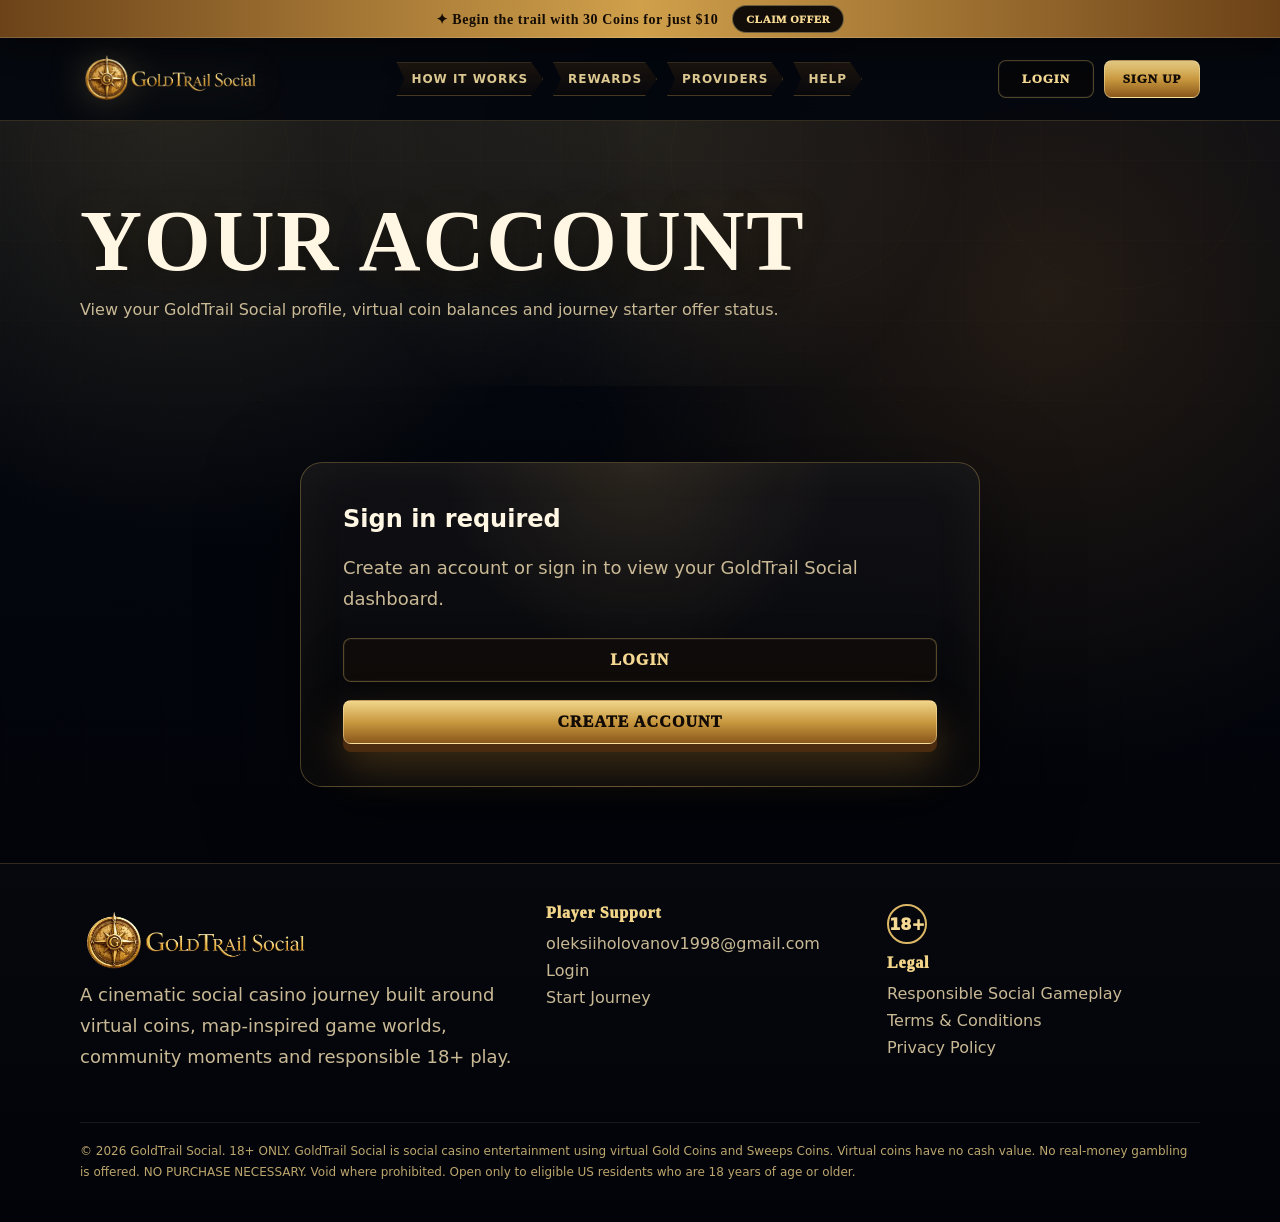
==== commit d46e732b: "Add files via upload" ====
--- a/account/index.html
+++ b/account/index.html
@@ -11,11 +11,11 @@
   <meta property="og:title" content="Account | GoldTrail Social">
   <meta property="og:description" content="Join GoldTrail Social for virtual coin entertainment, social game themes and a starter offer. NO PURCHASE NECESSARY. Void where prohibited.">
   <meta property="og:type" content="website">
-  <link rel="icon" type="image/x-icon" href="../assets/img/favicon.ico?v=gt-journey-v2-header-buttons">
-  <link rel="preload" as="image" href="../assets/img/goldtrail-social-logo.webp?v=gt-journey-v2-header-buttons">
-  <link rel="stylesheet" href="../assets/css/styles.css?v=gt-journey-v2-header-buttons">
-  <script src="../assets/js/config.js?v=gt-journey-v2-header-buttons" defer></script>
-  <script src="../assets/js/app.js?v=gt-journey-v2-header-buttons" defer></script>
+  <link rel="icon" type="image/x-icon" href="../assets/img/favicon.ico?v=gt-journey-v2-mobile-speed-v2">
+  <link rel="preload" as="image" href="../assets/img/goldtrail-social-logo.webp?v=gt-journey-v2-mobile-speed-v2">
+  <link rel="stylesheet" href="../assets/css/styles.css?v=gt-journey-v2-signup-no-shadow">
+  <script src="../assets/js/config.js?v=gt-journey-v2-mobile-speed-v2" defer></script>
+  <script src="../assets/js/app.js?v=gt-journey-v2-mobile-speed-v2" defer></script>
 </head>
 <body>
   <div class="promo-bar" role="banner">
@@ -27,7 +27,7 @@
   <header class="site-header">
     <div class="header-inner container">
       <a class="logo" href="../" aria-label="GoldTrail Social home">
-        <img src="../assets/img/goldtrail-social-logo.webp?v=gt-journey-v2-header-buttons" width="866" height="288" alt="GoldTrail Social logo with golden compass" decoding="async">
+        <img src="../assets/img/goldtrail-social-logo.webp?v=gt-journey-v2-mobile-speed-v2" width="866" height="288" alt="GoldTrail Social logo with golden compass" decoding="async">
       </a>
       <nav class="wayfinder" aria-label="Journey navigation">
         <a href="../#how-it-works">How it works</a>
@@ -73,7 +73,7 @@
   <footer class="site-footer">
     <div class="container footer-grid">
       <div>
-        <a class="footer-logo" href="../" aria-label="GoldTrail Social home"><img src="../assets/img/goldtrail-social-logo.webp?v=gt-journey-v2-header-buttons" width="866" height="288" loading="lazy" alt="GoldTrail Social logo with golden compass" decoding="async"></a>
+        <a class="footer-logo" href="../" aria-label="GoldTrail Social home"><img src="../assets/img/goldtrail-social-logo.webp?v=gt-journey-v2-mobile-speed-v2" width="866" height="288" loading="lazy" alt="GoldTrail Social logo with golden compass" decoding="async"></a>
         <p class="section-lead">A cinematic social casino journey built around virtual coins, map-inspired game worlds, community moments and responsible 18+ play.</p>
       </div>
       <div>
--- a/assets/css/styles.css
+++ b/assets/css/styles.css
@@ -1080,3 +1080,45 @@
     padding-right: 0;
   }
 }
+
+
+/* Mobile provider title + speed correction. */
+.section-title {
+  max-width: 100%;
+  overflow-wrap: anywhere;
+  word-break: normal;
+}
+#providers .section-title span {
+  display: inline-block;
+  max-width: 100%;
+}
+.hero picture[aria-hidden="true"] {
+  display: contents;
+}
+@media (max-width: 640px) {
+  #providers .section-title {
+    font-size: clamp(32px, 10.2vw, 48px);
+    line-height: 1.02;
+    letter-spacing: 0;
+    text-wrap: balance;
+  }
+  #providers .section-title span {
+    display: block;
+  }
+  .hero__overlay {
+    display: none;
+  }
+}
+@media (max-width: 380px) {
+  #providers .section-title {
+    font-size: clamp(30px, 9.5vw, 40px);
+  }
+}
+
+/* Header Sign Up button shadow fix: remove only the shadow from the header registration button. */
+.site-header .nav-actions .btn-primary,
+.site-header .nav-actions .btn-primary:hover,
+.site-header .nav-actions .btn-primary:focus-visible,
+.site-header .nav-actions .btn-primary:active {
+  box-shadow: none !important;
+}
